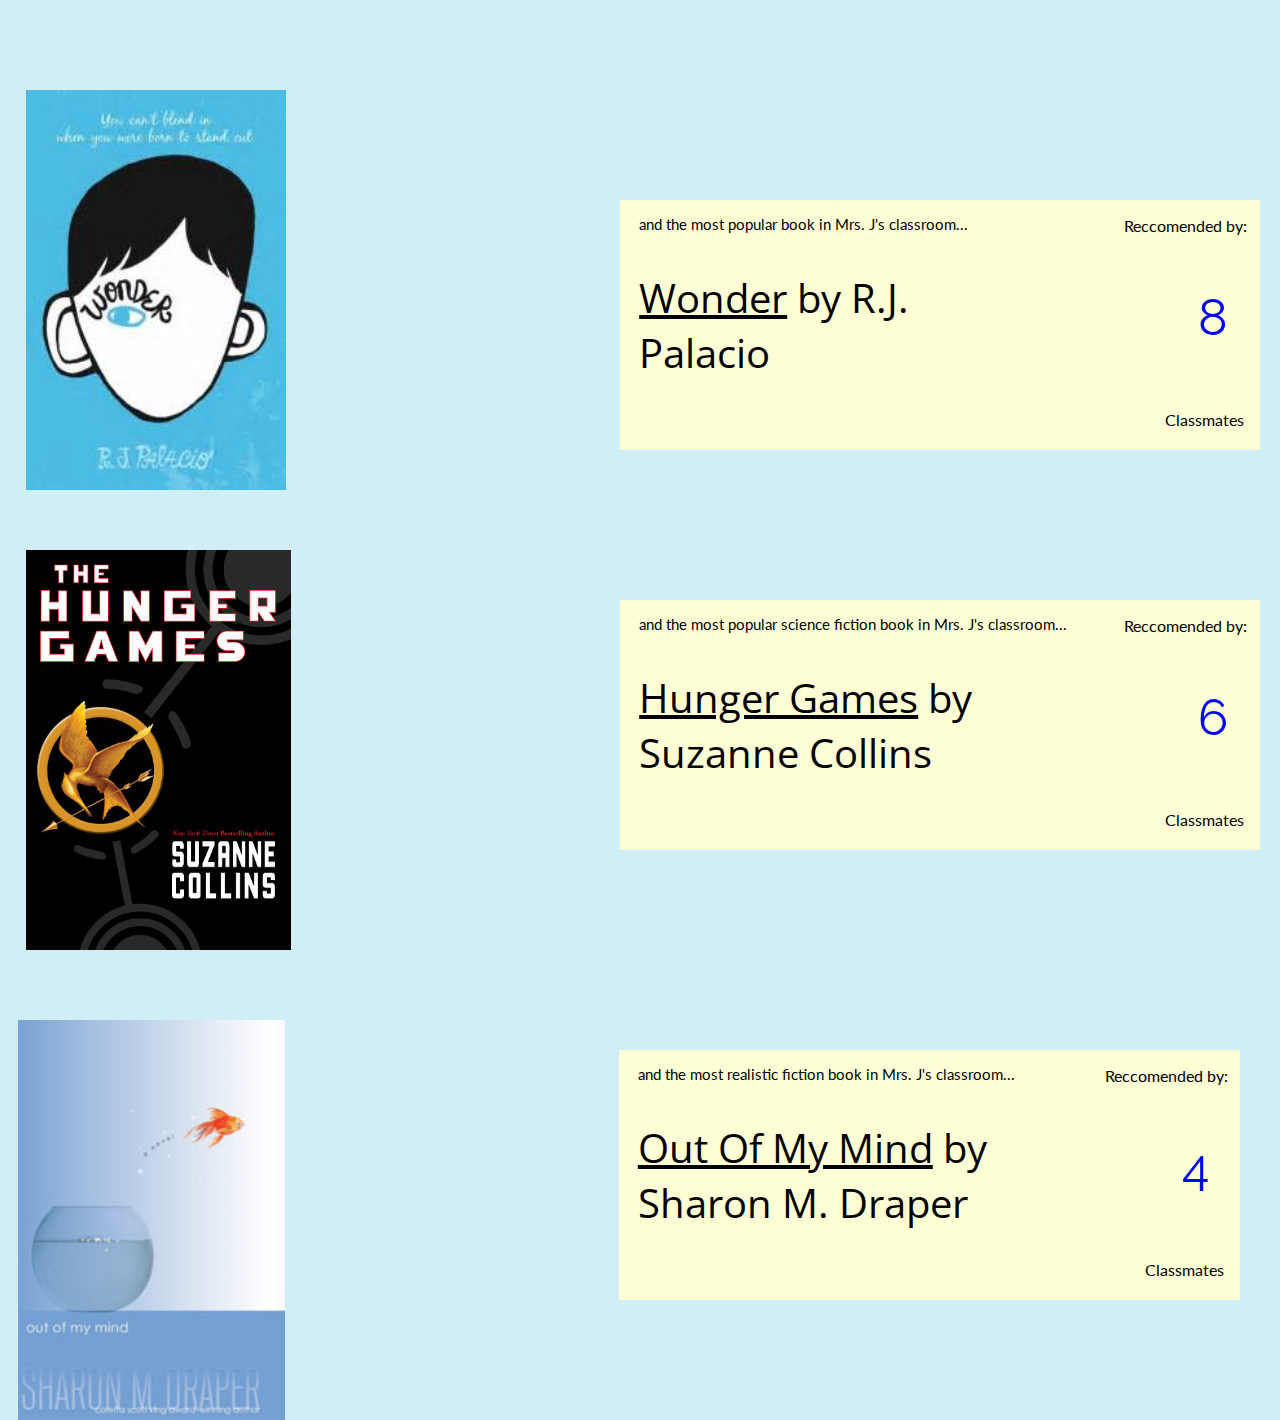
==== index.html @ 885ddc63 "Hello World!" ====
<!DOCTYPE html>
<html lang="en">

<head>

  <!--
  Data Visualization for Book Choices
  Authors: James Kerrane
  Created: 11/17/2017
-->

  <!-- Set character encoding for the document -->
  <meta charset="utf-8">

  <!-- Instruct Internet Explorer to use its latest rendering engine -->
  <meta http-equiv="x-ua-compatible" content="ie=edge">

  <!-- Viewport for responsive web design -->
  <meta name="viewport" content="width=device-width, initial-scale=1">

  <!-- Title for the page -->
  <title>Favorite Books</title>

  <!-- Metadata -->

  <!-- Author-->
  <meta name="author" content="James Kerrane">

  <!-- Favicon (TODO)-->
  <link rel="icon" type="image/png" href="favicon.ico">

  <!-- End Metadata -->
  <!-- Get Fonts -->
  <link href="https://fonts.googleapis.com/css?family=Lato" rel="stylesheet">
  <link href="https://fonts.googleapis.com/css?family=Open+Sans" rel="stylesheet">
  <link href="https://fonts.googleapis.com/css?family=Raleway" rel="stylesheet">

  <!--Get Page CSS -->
  <link type="text/css" rel="stylesheet" href="index.css" />

</head>

<body>
  <div class="background-section">
    <img src="Book Covers/wonderbookcover.jpg" alt="Wonder Book Cover" class="wonder-img"></img>
    <div class="wonder">
      <p class="wonder-text"><u>Wonder</u> by R.J. Palacio</p>
      <p class="wonder-small-text">and the most popular book in Mrs. J's classroom...</p>
      <p class="wonder-request-text">Reccomended by:</p>
      <p class="wonder-request-number">8</p>
      <p class="wonder-request-bottom">Classmates</p>
    </div>
    <img src="Book Covers/hungergamesbookcover.jpg" alt="Hunger Games Book Cover" class="hunger-img"></img>
    <div class="hunger">
      <p class="hunger-text"><u>Hunger Games</u> by Suzanne Collins</p>
      <p class="hunger-small-text">and the most popular science fiction book in Mrs. J's classroom...</p>
      <p class="hunger-request-text">Reccomended by:</p>
      <p class="hunger-request-number">6</p>
      <p class="hunger-request-bottom">Classmates</p>
      <img src="Book Covers/outofmymindbookcover.png" alt="Out Of My Mind Book Cover" class="mind-img"></img>
      <div class="mind">
        <p class="mind-text"><u>Out Of My Mind</u> by Sharon M. Draper</p>
        <p class="mind-small-text">and the most realistic fiction book in Mrs. J's classroom...</p>
        <p class="mind-request-text">Reccomended by:</p>
        <p class="mind-request-number">4</p>
        <p class="mind-request-bottom">Classmates</p>
      </div>
    </div>
</body>
---- index.css ----
.wonder {
  width: 50%;
  height: 250px;
  background-color: #FFFFD5;
  position: absolute;
  right: 20px;
  top: 200px;
}

.wonder-small-text {
  left: 3%;
  top: 0%;
  position: absolute;
  font-family: 'Lato', sans-serif;
  font-size: 15px;
}

.wonder-text {
  top: 12%;
  left: 3%;
  position: absolute;
  font-family: 'Open Sans', sans-serif;
  font-size: 40px;
  max-width: 400px;
}

}

img {
  border: 1px solid #021a40;
}

.wonder-img {
  height: 400px;
  top: 90px;
  position: absolute;
  left: 2%;
}

.wonder-request-text {
  font-family: 'Lato', sans-serif;
  right: 2%;
  position: absolute;
}

.wonder-request-number {
  font-family: 'Raleway', sans-serif;
  right: 2%;
  position: absolute;
  font-size: 50px;
  color: blue;
  right: 5%;
  top: 15%;
}

.wonder-request-bottom {
  font-family: 'Lato', sans-serif;
  bottom: 2%;
  right: 2.5%;
  position: absolute;
}

body {
  background-color: #D0EEF6;
}

.hunger {
  width: 50%;
  height: 250px;
  background-color: #FFFFD5;
  position: absolute;
  right: 20px;
  top: 600px;
}

.hunger-small-text {
  left: 3%;
  top: 0%;
  position: absolute;
  font-family: 'Lato', sans-serif;
  font-size: 15px;
}

.hunger-text {
  top: 12%;
  left: 3%;
  position: absolute;
  font-family: 'Open Sans', sans-serif;
  font-size: 40px;
  max-width: 400px;
}

.hunger-img {
  height: 400px;
  top: 550px;
  position: absolute;
  left: 2%;
}

.hunger-request-text {
  font-family: 'Lato', sans-serif;
  right: 2%;
  position: absolute;
}

.hunger-request-number {
  font-family: 'Raleway', sans-serif;
  position: absolute;
  font-size: 50px;
  color: blue;
  right: 5%;
  top: 15%;
}

.hunger-request-bottom {
  font-family: 'Lato', sans-serif;
  bottom: 2%;
  right: 2.5%;
  position: absolute;
}

.mind {
  width: 97%;
  height: 250px;
  background-color: #FFFFD5;
  position: absolute;
  right: 20px;
  top: 450px;
}

.mind-small-text {
  left: 3%;
  top: 0%;
  position: absolute;
  font-family: 'Lato', sans-serif;
  font-size: 15px;
}

.mind-text {
  top: 12%;
  left: 3%;
  position: absolute;
  font-family: 'Open Sans', sans-serif;
  font-size: 40px;
  max-width: 400px;
}

.mind-img {
  height: 400px;
  top: 420px;
  position: absolute;
  left: -94%;
}

.mind-request-text {
  font-family: 'Lato', sans-serif;
  right: 2%;
  position: absolute;
}

.mind-request-number {
  font-family: 'Raleway', sans-serif;
  position: absolute;
  font-size: 50px;
  color: blue;
  right: 5%;
  top: 15%;
}

.mind-request-bottom {
  font-family: 'Lato', sans-serif;
  bottom: 2%;
  right: 2.5%;
  position: absolute;
}
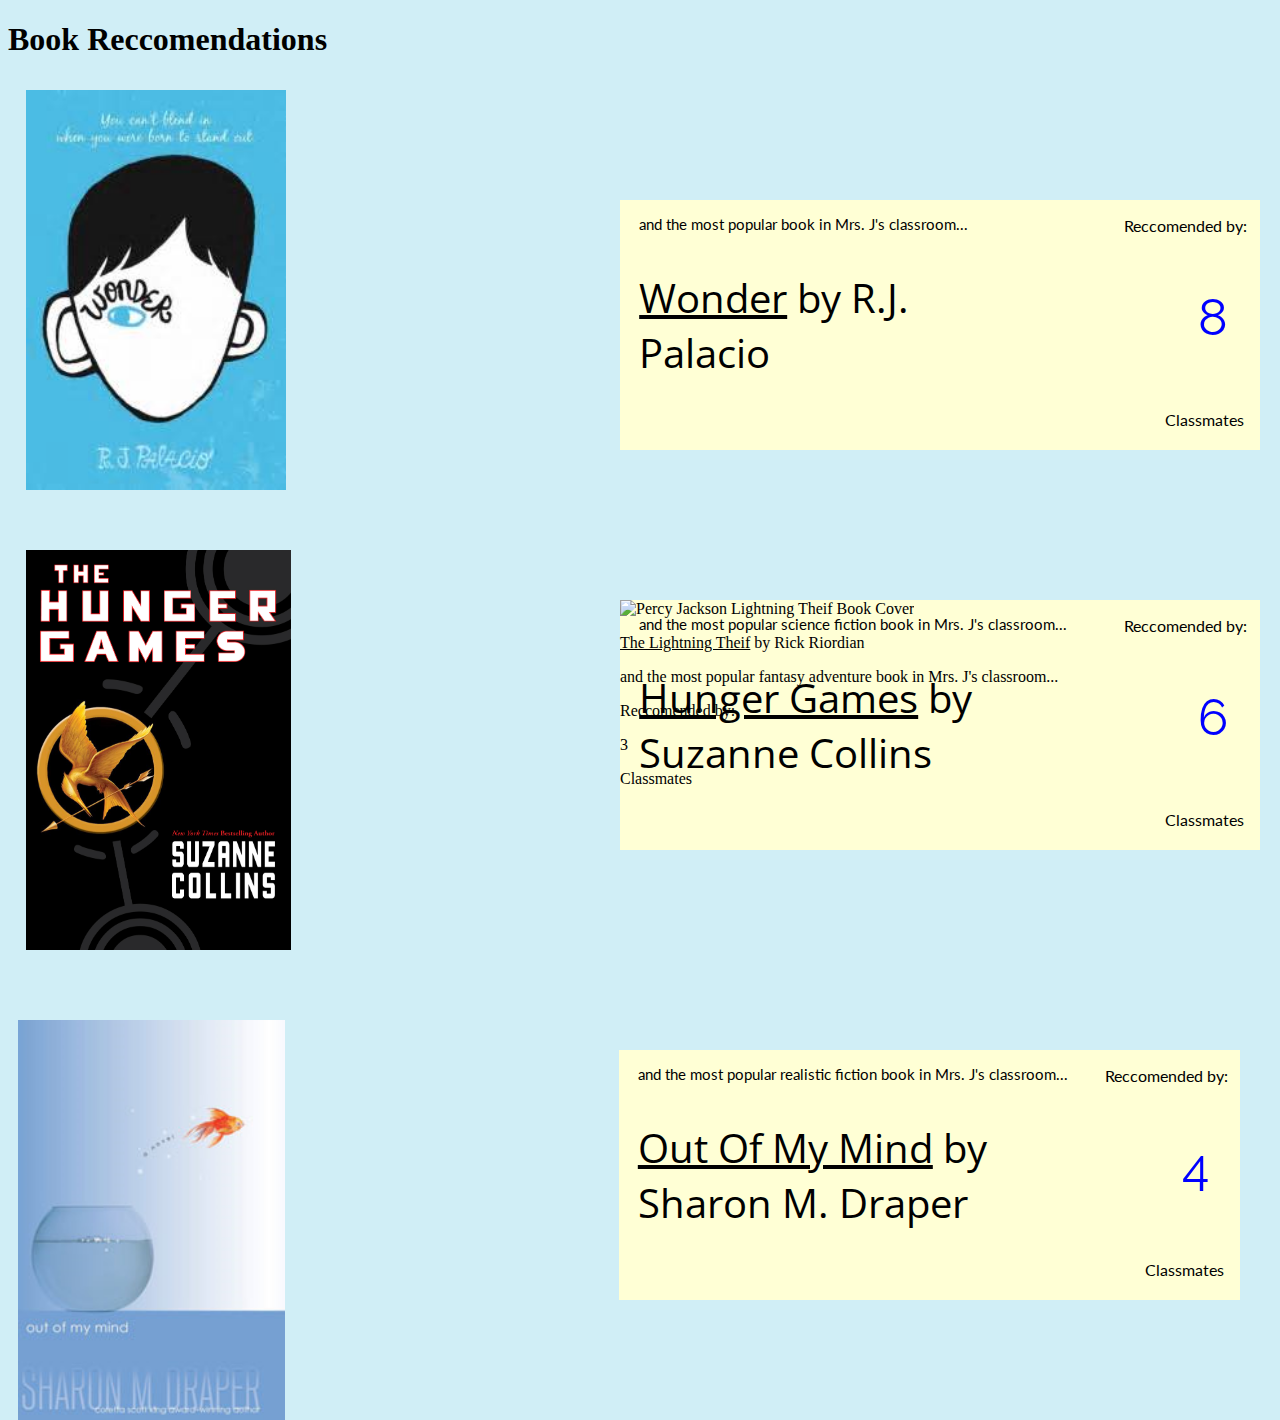
==== commit bb8fdf4f: "Fix page" ====
--- a/index.html
+++ b/index.html
@@ -34,36 +34,51 @@
   <link href="https://fonts.googleapis.com/css?family=Lato" rel="stylesheet">
   <link href="https://fonts.googleapis.com/css?family=Open+Sans" rel="stylesheet">
   <link href="https://fonts.googleapis.com/css?family=Raleway" rel="stylesheet">
-
-  <!--Get Page CSS -->
+  <script defer src="https://use.fontawesome.com/releases/v5.0.2/js/all.js"></script>
+  <!--Get Page CSS & JS-->
   <link type="text/css" rel="stylesheet" href="index.css" />
+  <script type="text/javascript" src="index.js"></script>
 
 </head>
 
 <body>
-  <div class="background-section">
-    <img src="Book Covers/wonderbookcover.jpg" alt="Wonder Book Cover" class="wonder-img"></img>
-    <div class="wonder">
-      <p class="wonder-text"><u>Wonder</u> by R.J. Palacio</p>
-      <p class="wonder-small-text">and the most popular book in Mrs. J's classroom...</p>
-      <p class="wonder-request-text">Reccomended by:</p>
-      <p class="wonder-request-number">8</p>
-      <p class="wonder-request-bottom">Classmates</p>
+
+  <div class="title">
+
+    <h1 class="maintext">Book Reccomendations</h1>
+
+  </div>
+  <div class="padding"></div>
+  <img src="Book Covers/wonderbookcover.jpg" alt="Wonder Book Cover" class="wonder-img"></img>
+  <div class="wonder">
+    <p class="wonder-text"><u>Wonder</u> by R.J. Palacio</p>
+    <p class="wonder-small-text">and the most popular book in Mrs. J's classroom...</p>
+    <p class="wonder-request-text">Reccomended by:</p>
+    <p class="wonder-request-number">8</p>
+    <p class="wonder-request-bottom">Classmates</p>
+  </div>
+  <img src="Book Covers/hungergamesbookcover.jpg" alt="Hunger Games Book Cover" class="hunger-img"></img>
+  <div class="hunger">
+    <p class="hunger-text"><u>Hunger Games</u> by Suzanne Collins</p>
+    <p class="hunger-small-text">and the most popular science fiction book in Mrs. J's classroom...</p>
+    <p class="hunger-request-text">Reccomended by:</p>
+    <p class="hunger-request-number">6</p>
+    <p class="hunger-request-bottom">Classmates</p>
+    <img src="Book Covers/outofmymindbookcover.png" alt="Out Of My Mind Book Cover" class="mind-img"></img>
+    <div class="mind">
+      <p class="mind-text"><u>Out Of My Mind</u> by Sharon M. Draper</p>
+      <p class="mind-small-text">and the most popular realistic fiction book in Mrs. J's classroom...</p>
+      <p class="mind-request-text">Reccomended by:</p>
+      <p class="mind-request-number">4</p>
+      <p class="mind-request-bottom">Classmates</p>
     </div>
-    <img src="Book Covers/hungergamesbookcover.jpg" alt="Hunger Games Book Cover" class="hunger-img"></img>
-    <div class="hunger">
-      <p class="hunger-text"><u>Hunger Games</u> by Suzanne Collins</p>
-      <p class="hunger-small-text">and the most popular science fiction book in Mrs. J's classroom...</p>
-      <p class="hunger-request-text">Reccomended by:</p>
-      <p class="hunger-request-number">6</p>
-      <p class="hunger-request-bottom">Classmates</p>
-      <img src="Book Covers/outofmymindbookcover.png" alt="Out Of My Mind Book Cover" class="mind-img"></img>
-      <div class="mind">
-        <p class="mind-text"><u>Out Of My Mind</u> by Sharon M. Draper</p>
-        <p class="mind-small-text">and the most realistic fiction book in Mrs. J's classroom...</p>
-        <p class="mind-request-text">Reccomended by:</p>
-        <p class="mind-request-number">4</p>
-        <p class="mind-request-bottom">Classmates</p>
-      </div>
+    <img src="Book Covers/percyjacksoncover.jpg" alt="Percy Jackson Lightning Theif Book Cover" class="percy-img"></img>
+    <div class="percy">
+      <p class="percy-text"><u>The Lightning Theif</u> by Rick Riordian</p>
+      <p class="percy-small-text">and the most popular fantasy adventure book in Mrs. J's classroom...</p>
+      <p class="percy-request-text">Reccomended by:</p>
+      <p class="percy-request-number">3</p>
+      <p class="percy-request-bottom">Classmates</p>
     </div>
-</body>
+  </div>
+  
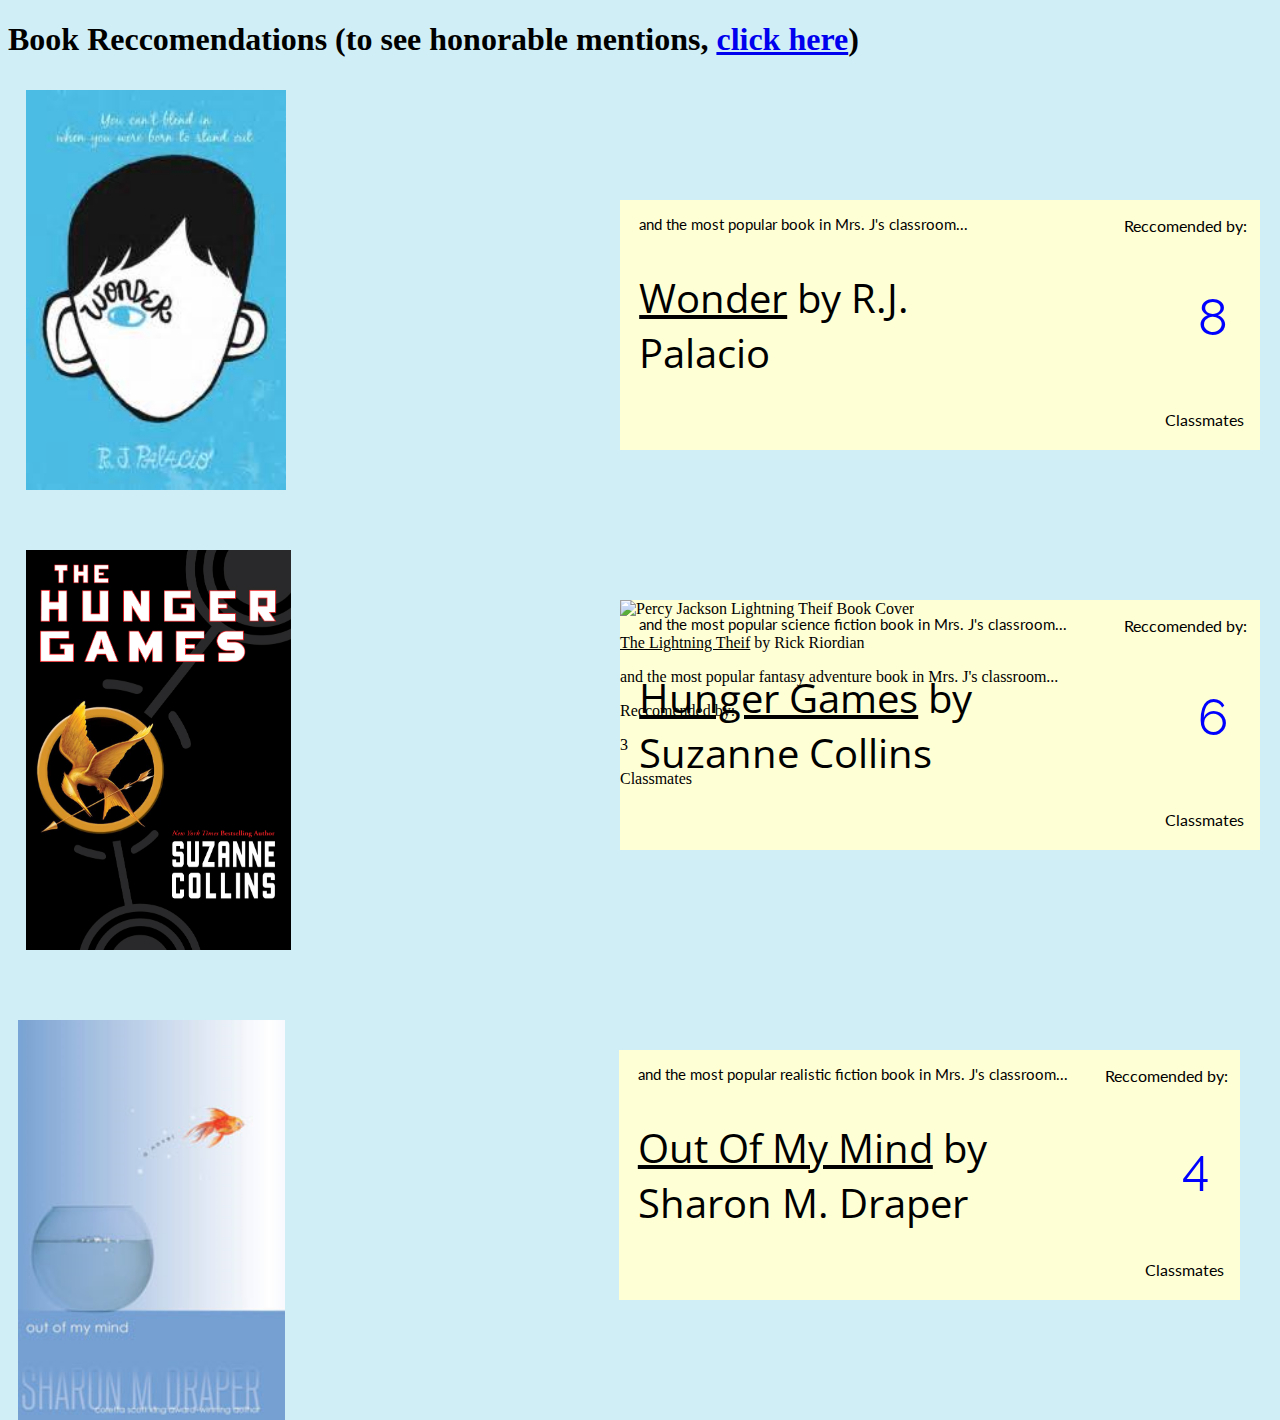
==== commit f325dc23: "Update index.html" ====
--- a/index.html
+++ b/index.html
@@ -45,7 +45,7 @@
 
   <div class="title">
 
-    <h1 class="maintext">Book Reccomendations</h1>
+    <h1 class="maintext">Book Reccomendations (to see honorable mentions, <a href="table.html">click here</a>)</h1>
 
   </div>
   <div class="padding"></div>
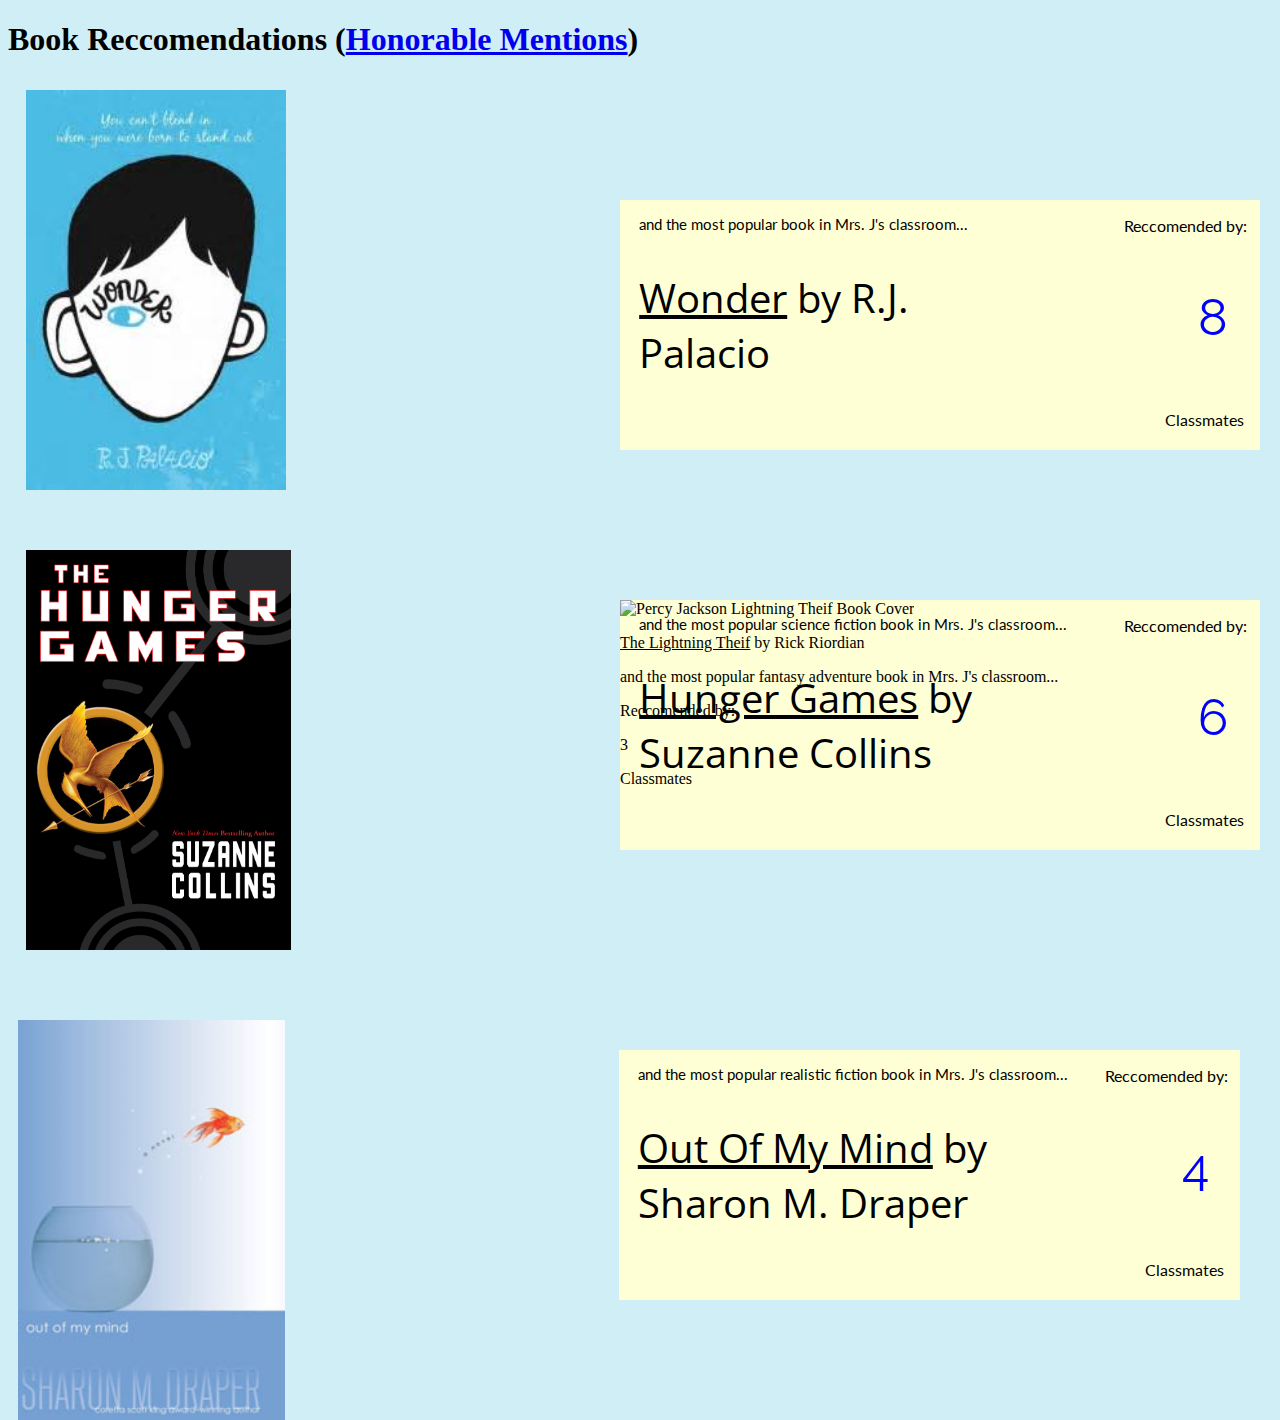
==== commit e7edc885: "Update index.html" ====
--- a/index.html
+++ b/index.html
@@ -45,7 +45,7 @@
 
   <div class="title">
 
-    <h1 class="maintext">Book Reccomendations (to see honorable mentions, <a href="table.html">click here</a>)</h1>
+    <h1 class="maintext">Book Reccomendations (<a href="table.html">Honorable Mentions</a>)</h1>
 
   </div>
   <div class="padding"></div>
